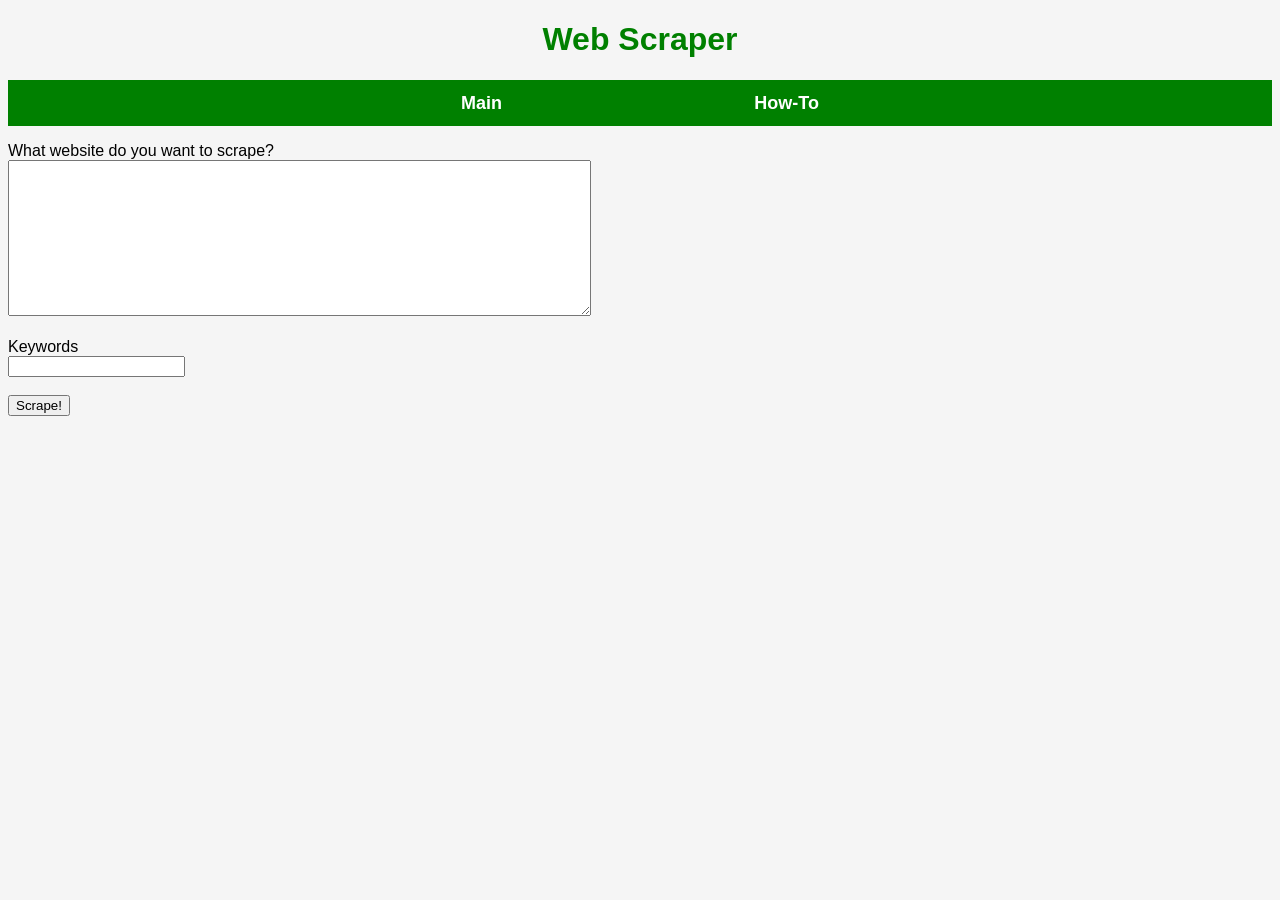
==== index.html @ cc19b0f7 "4/11" ====
<!doctype html>
<html lang="en">

<head>
    <title>Web Scraper</title>
    <h1> Web Scraper </h1>
    <link rel="stylesheet" href="/styles.css">
    <link rel="stylesheet" href="https://pyscript.net/latest/pyscript.css" />
    <script type="module" src="./main.js"></script>

    <nav>
        <ul>
            <li><a href="/index.html">Main</a></li>
            <li><a href="/how-to.html">How-To</a></li>
        </ul>
    </nav>

</head>

<body>

    <div id="mainForm">
        <form action="/scraped_data.html">
            <label for="websiteInput">What website do you want to scrape?</label>
            <br>
            <textarea id="websiteInput" name="websiteInput" rows="10" cols="70">
                </textarea><br><br>
            <label for="keywords">Keywords</label>
            <br>
            <input type="text" id="keywords" name="keywords"><br><br>
        </form>

        <button type="submit" id="scrapeButton">Scrape!</button>

    </div>


    <div id="output"></div>

</body>

</html>
---- styles.css ----
head {
  font-family:'Lucida Sans', 'Lucida Sans Regular', 'Lucida Grande', 'Lucida Sans Unicode', Geneva, Verdana, sans-serif;
}

body {
  background-color: whitesmoke;
  font-family:'Lucida Sans', 'Lucida Sans Regular', 'Lucida Grande', 'Lucida Sans Unicode', Geneva, Verdana, sans-serif;
  color: black;
}

h1 {
  color: green;
  text-align: center;
}

ul {
  list-style-type: none;
  text-align: center;
  background-color: green;
  padding: 1%;
  font-weight: 800;
}

a:visited, a:link {
  color: white;
  text-decoration: none;
}

a:hover {
  color: black;
  background: white;
  text-decoration: none;
}


li {
  display: inline;
  margin: 10%;
  font-size: large;
}

.mainForm {
  margin: 10%;
}
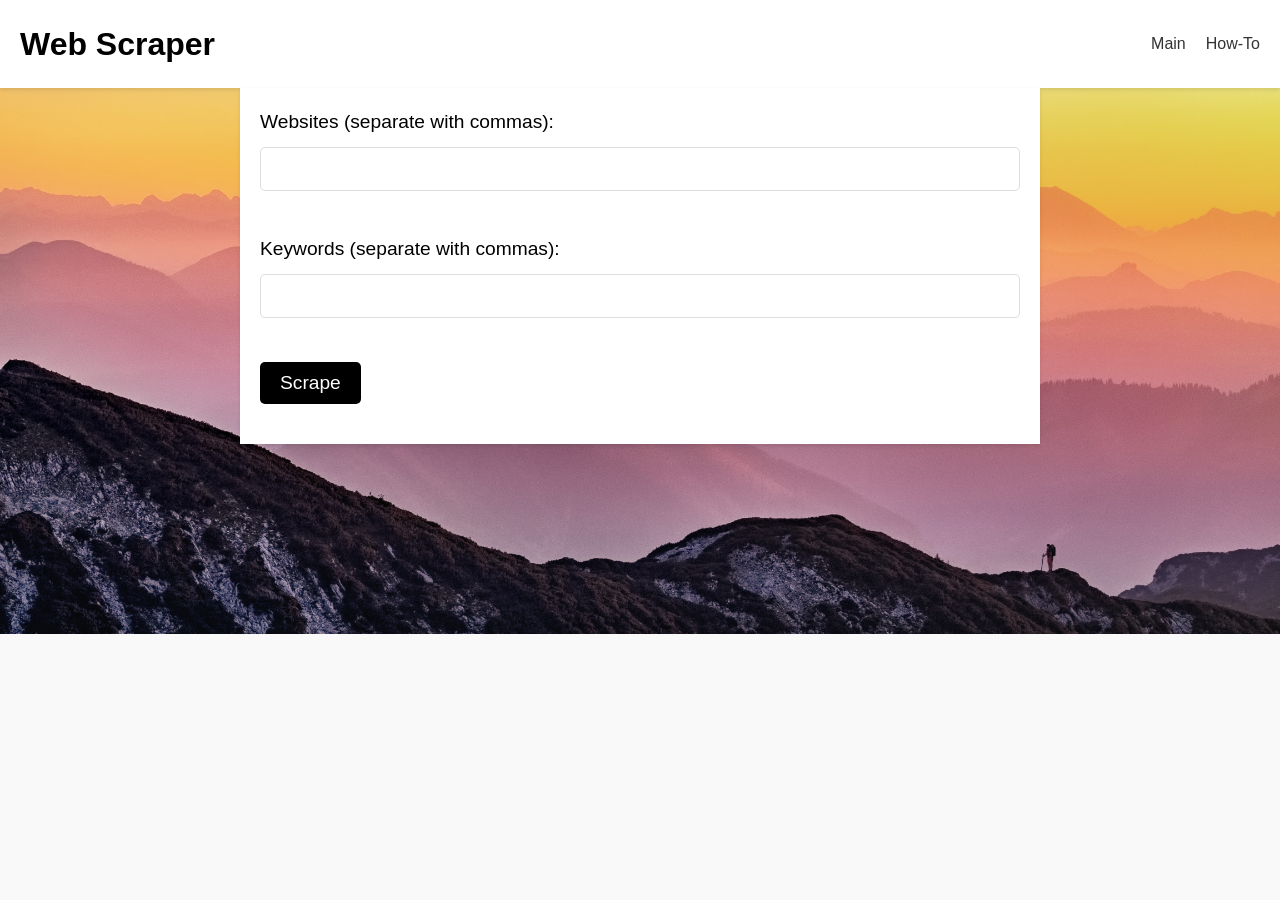
==== commit a6a6f53b: "4-16" ====
--- a/index.html
+++ b/index.html
@@ -2,41 +2,34 @@
 <html lang="en">
 
 <head>
+    <meta charset="utf-8">
     <title>Web Scraper</title>
+    <meta name="viewport" content="width=device-width, initial-scale=1">
+    <link rel="stylesheet" href="/styles.css">
+    <script type="module" src="./main_testing.js"></script>
+</head>
+
+<header>
     <h1> Web Scraper </h1>
-    <link rel="stylesheet" href="/styles.css">
-    <link rel="stylesheet" href="https://pyscript.net/latest/pyscript.css" />
-    <script type="module" src="./main.js"></script>
-
     <nav>
         <ul>
             <li><a href="/index.html">Main</a></li>
             <li><a href="/how-to.html">How-To</a></li>
         </ul>
     </nav>
-
-</head>
+</header>
 
 <body>
-
-    <div id="mainForm">
-        <form action="/scraped_data.html">
-            <label for="websiteInput">What website do you want to scrape?</label>
-            <br>
-            <textarea id="websiteInput" name="websiteInput" rows="10" cols="70">
-                </textarea><br><br>
-            <label for="keywords">Keywords</label>
-            <br>
-            <input type="text" id="keywords" name="keywords"><br><br>
-        </form>
-
-        <button type="submit" id="scrapeButton">Scrape!</button>
-
+    <div class="container">
+        <label for="websitesInput">Websites (separate with commas):</label>
+        <input type="text" id="websitesInput" name="websitesInput">
+        <br><br>
+        <label for="keywordsInput">Keywords (separate with commas):</label>
+        <input type="text" id="keywordsInput" name="keywordsInput">
+        <br><br>
+        <button id="scrapeButton">Scrape</button>
+        <div id="output"></div>
     </div>
-
-
-    <div id="output"></div>
-
 </body>
 
 </html>
--- a/styles.css
+++ b/styles.css
@@ -1,44 +1,94 @@
-head {
-  font-family:'Lucida Sans', 'Lucida Sans Regular', 'Lucida Grande', 'Lucida Sans Unicode', Geneva, Verdana, sans-serif;
+* {
+    margin: 0;
+    padding: 0;
+    box-sizing: border-box;
 }
 
 body {
-  background-color: whitesmoke;
-  font-family:'Lucida Sans', 'Lucida Sans Regular', 'Lucida Grande', 'Lucida Sans Unicode', Geneva, Verdana, sans-serif;
-  color: black;
+    font-family: Arial, sans-serif;
+    background-color: #f9f9f9;
+    background-image: url('/simon-berger-twukN12EN7c-unsplash.jpg');
+    background-size: cover;
+    background-position: center center;
+    background-repeat: no-repeat;
+    font-family: Arial, sans-serif;
+    font-size: 16px;
+    line-height: 1.5;
+    margin: 0;
 }
 
-h1 {
-  color: green;
-  text-align: center;
+header {
+    display: flex;
+    justify-content: space-between;
+    align-items: center;
+    padding: 20px;
+    background-color: #fff;
+    box-shadow: 0 2px 4px rgba(0, 0, 0, .1);
 }
 
-ul {
-  list-style-type: none;
-  text-align: center;
-  background-color: green;
-  padding: 1%;
-  font-weight: 800;
+header h1 {
+    font-size: 2rem;
 }
 
-a:visited, a:link {
-  color: white;
-  text-decoration: none;
+nav ul {
+    list-style: none;
+    display: flex;
 }
 
-a:hover {
-  color: black;
-  background: white;
-  text-decoration: none;
+nav li {
+    margin-left: 20px;
 }
 
-
-li {
-  display: inline;
-  margin: 10%;
-  font-size: large;
+nav a {
+    text-decoration: none;
+    color: #333;
 }
 
-.mainForm {
-  margin: 10%;
+nav a:hover {
+    color: #555;
+}
+
+.container {
+    max-width: 800px;
+    margin: 0 auto;
+    padding: 20px;
+    background-color: #fff;
+    box-shadow: 0 2px 4px rgba(0, 0, 0, .1);
+}
+
+.container label {
+    display: block;
+    font-size: 1.2rem;
+    margin-bottom: 10px;
+}
+
+.container input[type="text"] {
+    width: 100%;
+    padding: 10px;
+    border-radius: 5px;
+    border: 1px solid #ddd;
+    font-size: 1.2rem;
+    margin-bottom: 20px;
+}
+
+.container button {
+    display: block;
+    background-color: black;
+    color: #fff;
+    border: none;
+    padding: 10px 20px;
+    font-size: 1.2rem;
+    border-radius: 5px;
+    cursor: pointer;
+    transition: all 0.3s ease;
+}
+
+.container button:hover {
+    background-color: #ef9362;
+}
+
+#output {
+    margin-top: 20px;
+    font-size: 1.2rem;
+    line-height: 1.5;
 }
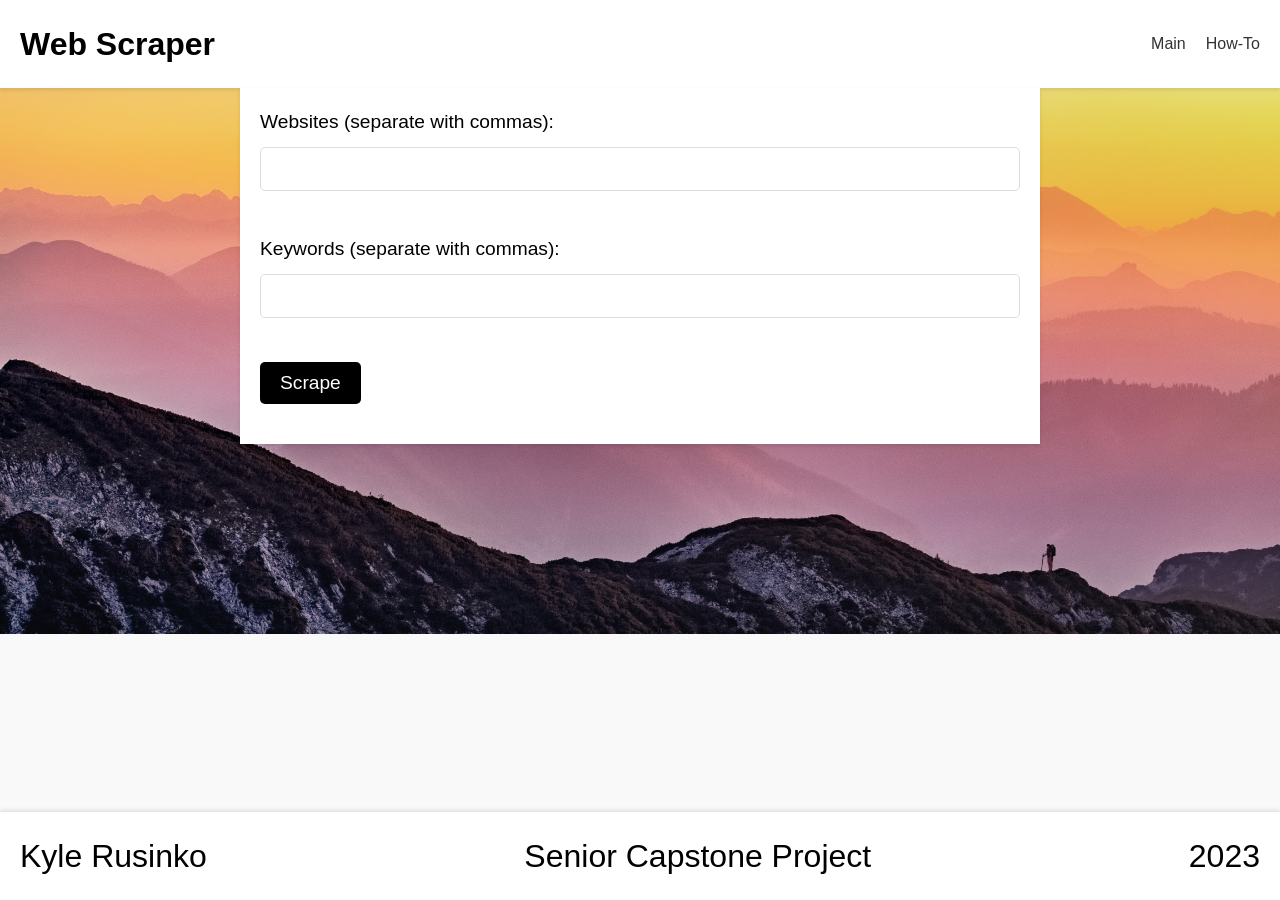
==== commit c45a105a: "4-16" ====
--- a/index.html
+++ b/index.html
@@ -6,6 +6,7 @@
     <title>Web Scraper</title>
     <meta name="viewport" content="width=device-width, initial-scale=1">
     <link rel="stylesheet" href="/styles.css">
+    <link rel="icon" type="image/x-icon" href="/favicon.ico">
     <script type="module" src="./main_testing.js"></script>
 </head>
 
@@ -32,4 +33,10 @@
     </div>
 </body>
 
+<footer>
+    <p>Kyle Rusinko</p>
+    <p>Senior Capstone Project</p>
+    <p>2023</p>
+</footer>
+
 </html>
--- a/styles.css
+++ b/styles.css
@@ -91,4 +91,38 @@
     margin-top: 20px;
     font-size: 1.2rem;
     line-height: 1.5;
-}+}
+footer {
+    display: flex;
+    justify-content: space-between;
+    align-items: center;
+    padding: 20px;
+    background-color: #fff;
+    box-shadow: 0 -2px 4px rgba(0, 0, 0, .1);
+    position: fixed;
+    bottom: 0;
+    width: 100%;
+  }
+  
+  footer p {
+    font-size: 2rem;
+  }
+  
+  footer ul {
+    list-style: none;
+    display: flex;
+  }
+  
+  footer li {
+    margin-left: 20px;
+  }
+  
+  footer a {
+    text-decoration: none;
+    color: #333;
+  }
+  
+  footer a:hover {
+    color: #555;
+  }
+  
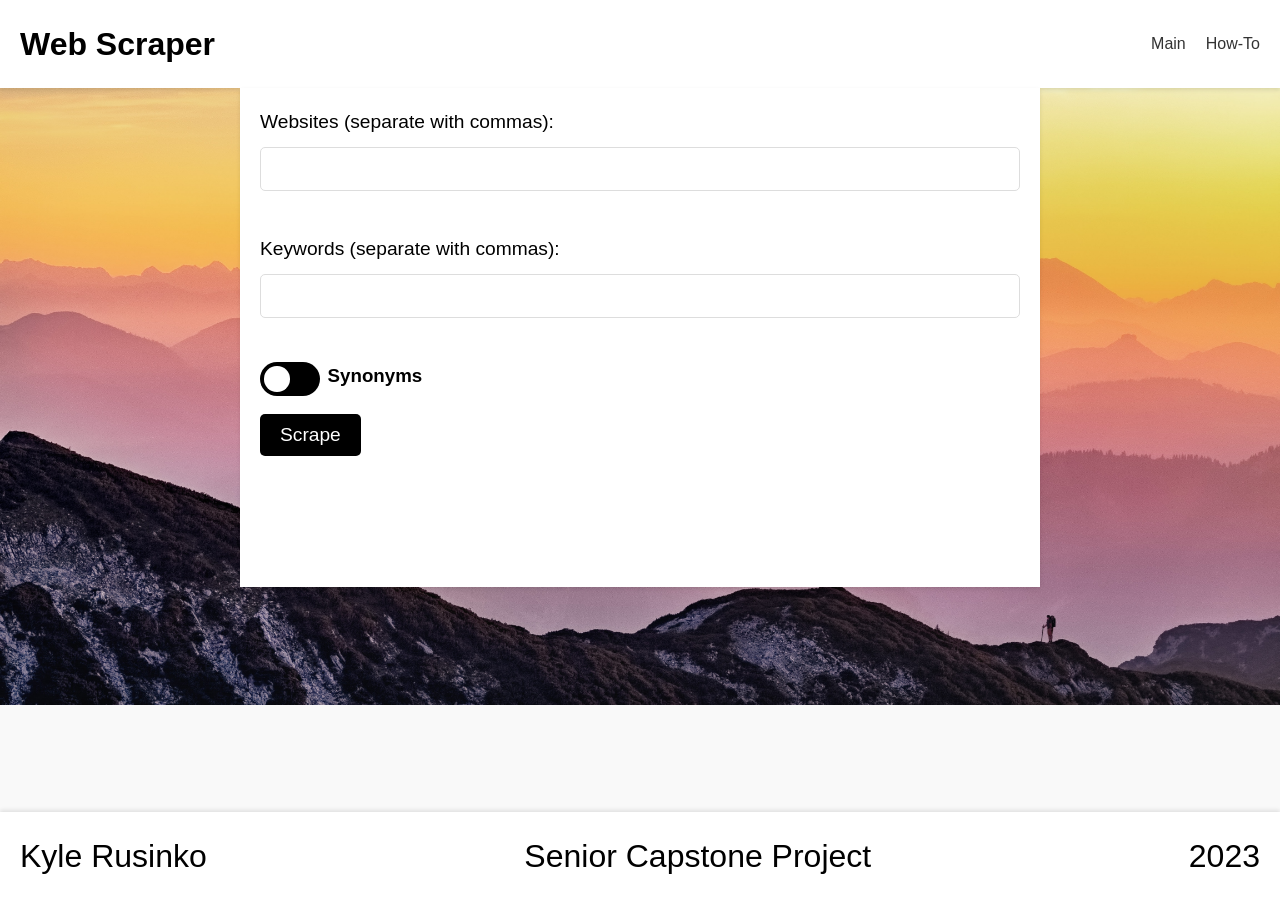
==== commit 6c455b13: "4-24" ====
--- a/index.html
+++ b/index.html
@@ -28,6 +28,12 @@
         <label for="keywordsInput">Keywords (separate with commas):</label>
         <input type="text" id="keywordsInput" name="keywordsInput">
         <br><br>
+        <h3 class="switch-text"> Synonyms </h3>
+        <label class="switch">
+            <input type="checkbox"> 
+            <span class="slider round"></span>
+        </label>
+        <br><br>
         <button id="scrapeButton">Scrape</button>
         <div id="output"></div>
     </div>
--- a/styles.css
+++ b/styles.css
@@ -89,9 +89,11 @@
 
 #output {
     margin-top: 20px;
+    padding-bottom: 12%;
     font-size: 1.2rem;
     line-height: 1.5;
 }
+
 footer {
     display: flex;
     justify-content: space-between;
@@ -102,27 +104,98 @@
     position: fixed;
     bottom: 0;
     width: 100%;
-  }
-  
-  footer p {
+}
+
+footer p {
     font-size: 2rem;
-  }
-  
-  footer ul {
+}
+
+footer ul {
     list-style: none;
     display: flex;
-  }
-  
-  footer li {
+}
+
+footer li {
     margin-left: 20px;
-  }
-  
-  footer a {
+}
+
+footer a {
     text-decoration: none;
     color: #333;
-  }
-  
-  footer a:hover {
+}
+
+footer a:hover {
     color: #555;
-  }
-  +}
+
+.synonym {
+    font-weight: bold;
+}
+
+/* Adapted from https://www.w3schools.com/howto/howto_css_switch.asp */
+.switch {
+    display: inline;
+    width: 60px;
+    height: 34px;
+    float: left;
+    position: relative;
+}
+
+.switch input {
+    opacity: 0;
+    width: 0;
+    height: 0;
+}
+
+.slider {
+    top: 0;
+    left: 0;
+    right: 0;
+    bottom: 0;
+    position: absolute;
+    cursor: pointer;
+    transition: .3s;
+    background-color: black;
+    -webkit-transition: .3s;
+}
+
+.slider:before {
+    position: absolute;
+    content: "";
+    height: 26px;
+    width: 26px;
+    left: 4px;
+    bottom: 4px;
+    background-color: white;
+    -webkit-transition: .3s;
+    transition: .3s;
+
+}
+
+input:checked+.slider {
+    background-color: orange;
+}
+
+input:focus+.slider {
+    box-shadow: 0 0 1px orange;
+}
+
+input:checked+.slider:before {
+    -webkit-transform: translateX(25px);
+    -ms-transform: translateX(25px);
+    transform: translateX(25px);
+}
+
+.slider.round {
+    border-radius: 32px;
+    float: left;
+}
+
+.slider.round:before {
+    border-radius: 49%;
+}
+
+.switch-text {
+    display: inline;
+    padding-left: 1%;
+}
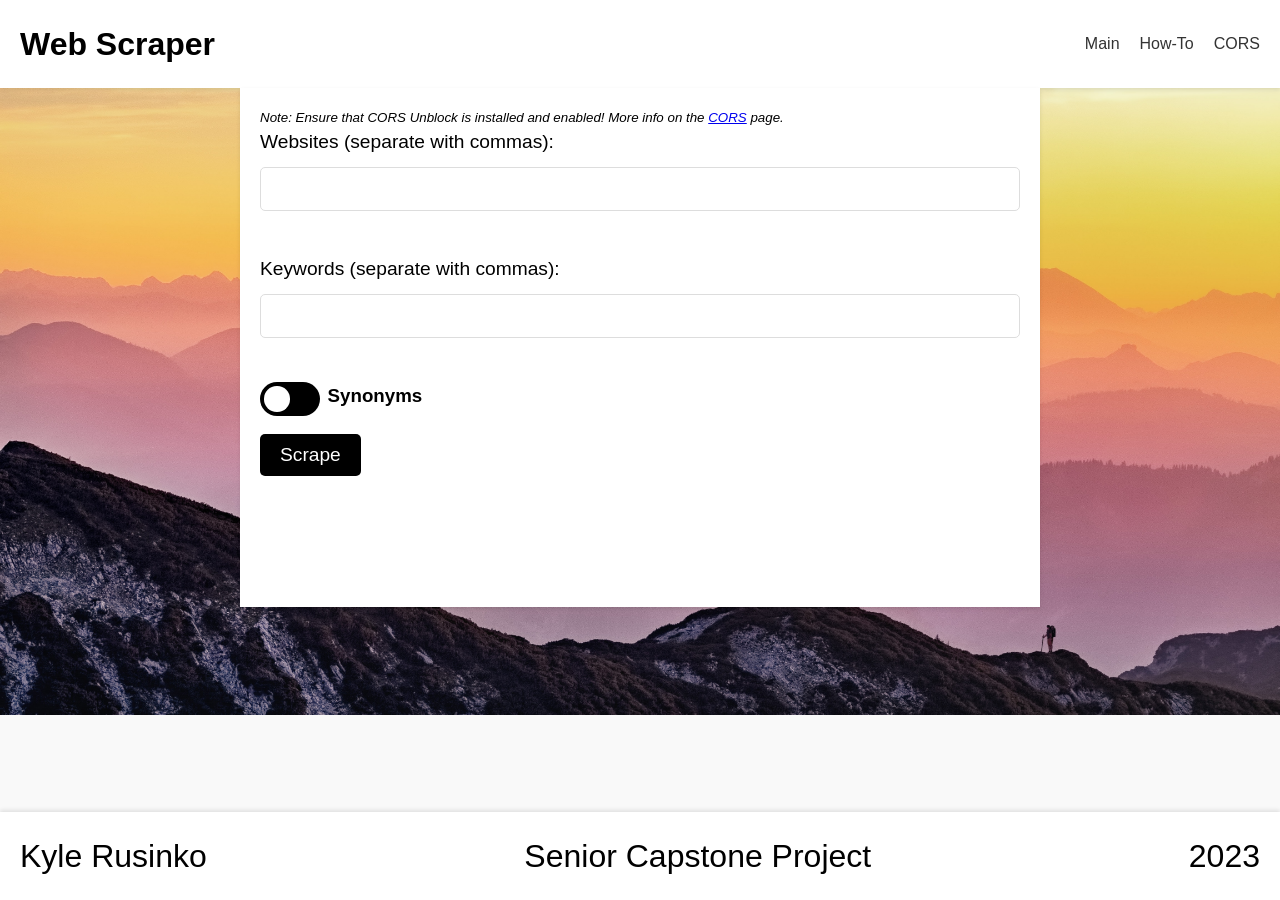
==== commit d7305625: "4-25" ====
--- a/index.html
+++ b/index.html
@@ -16,12 +16,14 @@
         <ul>
             <li><a href="/index.html">Main</a></li>
             <li><a href="/how-to.html">How-To</a></li>
+            <li><a href="/cors.html">CORS</a></li>
         </ul>
     </nav>
 </header>
 
 <body>
     <div class="container">
+        <p class="note"> Note: Ensure that CORS Unblock is installed and enabled! More info on the <a href="/cors.html"> CORS</a> page. </p>
         <label for="websitesInput">Websites (separate with commas):</label>
         <input type="text" id="websitesInput" name="websitesInput">
         <br><br>
@@ -30,7 +32,7 @@
         <br><br>
         <h3 class="switch-text"> Synonyms </h3>
         <label class="switch">
-            <input type="checkbox"> 
+            <input type="checkbox" id="synonymSwitch"> 
             <span class="slider round"></span>
         </label>
         <br><br>
--- a/styles.css
+++ b/styles.css
@@ -198,4 +198,11 @@
 .switch-text {
     display: inline;
     padding-left: 1%;
+}
+.note {
+    font-style: italic;
+    font-size: smaller;
+}
+.install_link {
+    color: blue;
 }
